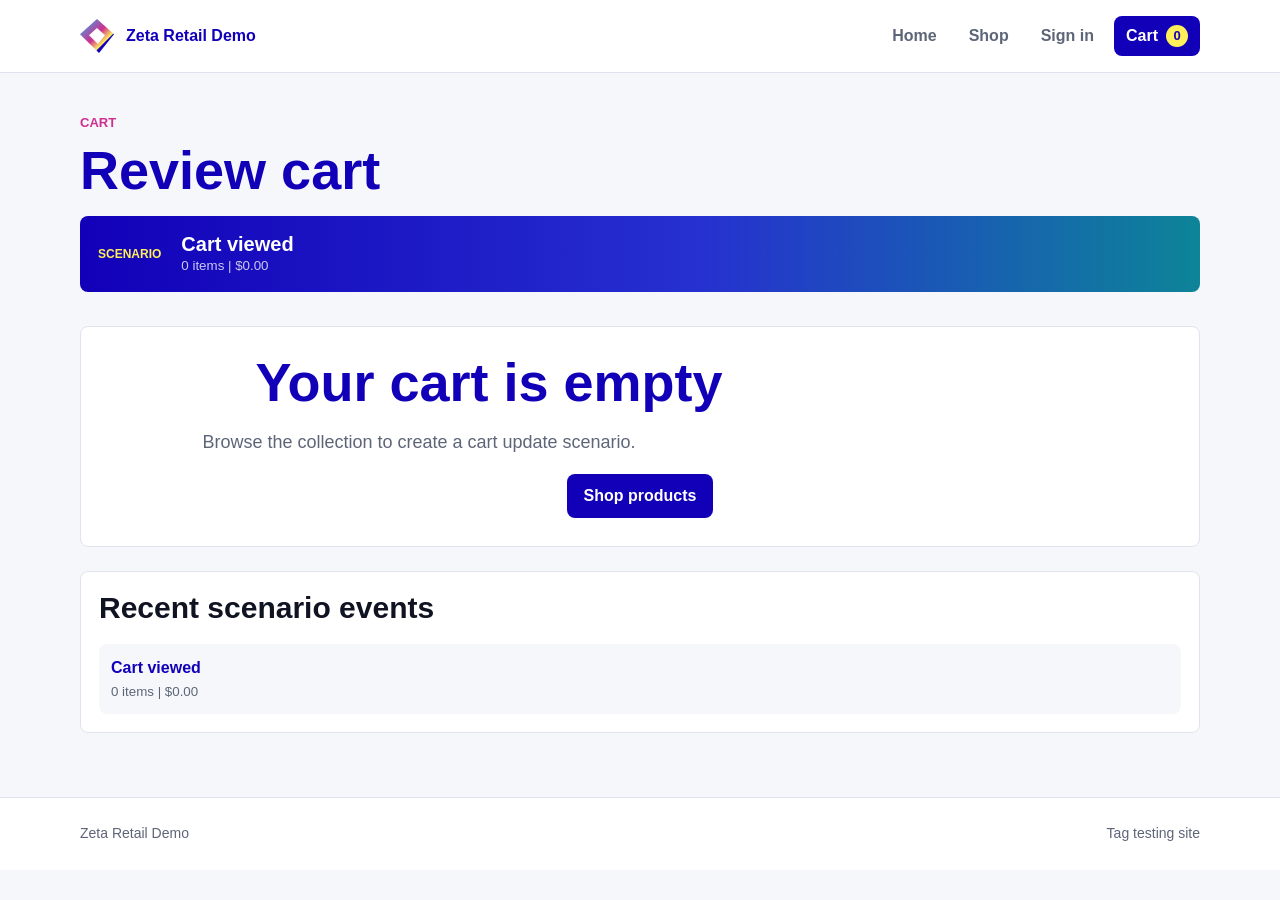
==== cart.html @ b9c67f06 "website_for_testing" ====
<!doctype html>
<html lang="en">
<head>
    <meta charset="utf-8">
    <meta name="viewport" content="width=device-width, initial-scale=1">
    <title>Cart | Zeta Retail Demo</title>
    <link rel="stylesheet" href="assets/styles.css">
</head>
<body data-page="cart">
    <header class="site-header">
        <nav class="nav" aria-label="Main navigation">
            <a class="brand" href="index.html"><span class="brand-mark" aria-hidden="true"></span><span>Zeta Retail Demo</span></a>
            <div class="nav-links">
                <a href="index.html">Home</a>
                <a href="category.html">Shop</a>
                <a class="cart-pill" href="cart.html" aria-current="page">Cart <span data-cart-count>0</span></a>
            </div>
        </nav>
    </header>

    <main class="page">
        <p class="eyebrow">Cart</p>
        <h1>Review cart</h1>

        <section class="scenario-strip" aria-live="polite">
            <span class="label">Scenario</span>
            <div>
                <strong data-scenario>Cart viewed</strong>
                <small data-scenario-detail>Cart</small>
            </div>
        </section>

        <section data-cart-page></section>

        <section class="event-panel">
            <h2>Recent scenario events</h2>
            <div data-event-log></div>
        </section>
    </main>

    <footer class="site-footer">
        <div class="inner">
            <span>Zeta Retail Demo</span>
            <span>Tag testing site</span>
        </div>
    </footer>

    <script async type="text/javascript">
        function zync_call() {
            var z = document.createElement("script");
            var zmpID="client-services-sandbox";

            var z_src = "https://live.rezync.com/sync?c=16b6410431b6374e780104abb0443ca8&p=5de2162ee882e78cdc9a8f4cfa6cb5b6&k=client-services-sandbox-pixel-9154&zmpID="+zmpID;
            z.setAttribute("src", z_src);
            document.body.appendChild(z);
        }

        if (['complete', 'interactive'].indexOf(document.readyState) >= 0) {
            zync_call();
        } else {
            window.addEventListener("DOMContentLoaded", function(){
                zync_call();
            });
        }
    </script>
    <script src="assets/shop.js"></script>
</body>
</html>
---- assets/styles.css ----
:root {
    --zeta-blue: #1200b8;
    --zeta-cyan: #20b7f7;
    --zeta-magenta: #cf2f8f;
    --zeta-yellow: #fff05a;
    --ink: #101322;
    --muted: #5d6578;
    --line: #dfe3ee;
    --surface: #ffffff;
    --soft: #f6f7fb;
    --success: #0f7a4a;
}

* {
    box-sizing: border-box;
}

body {
    margin: 0;
    color: var(--ink);
    background: var(--soft);
    font-family: Arial, Helvetica, sans-serif;
    line-height: 1.5;
}

img {
    display: block;
    max-width: 100%;
}

a {
    color: inherit;
}

.site-header {
    position: sticky;
    top: 0;
    z-index: 10;
    background: rgba(255, 255, 255, 0.96);
    border-bottom: 1px solid var(--line);
}

.nav {
    width: min(1120px, calc(100% - 40px));
    min-height: 72px;
    margin: 0 auto;
    display: flex;
    align-items: center;
    justify-content: space-between;
    gap: 24px;
}

.brand {
    display: inline-flex;
    align-items: center;
    gap: 12px;
    text-decoration: none;
    font-weight: 800;
    color: var(--zeta-blue);
}

.brand-mark {
    width: 34px;
    height: 34px;
    background: linear-gradient(135deg, var(--zeta-cyan), var(--zeta-magenta) 48%, var(--zeta-yellow) 70%, var(--zeta-blue) 71%);
    clip-path: polygon(50% 0, 100% 45%, 56% 100%, 0 45%);
    position: relative;
    flex: 0 0 auto;
}

.brand-mark::after {
    content: "";
    position: absolute;
    inset: 9px;
    background: #fff;
    clip-path: polygon(50% 0, 100% 45%, 56% 100%, 0 45%);
}

.nav-links {
    display: flex;
    align-items: center;
    gap: 8px;
    flex-wrap: wrap;
    justify-content: flex-end;
}

.nav-links a {
    min-height: 40px;
    display: inline-flex;
    align-items: center;
    padding: 0 12px;
    color: var(--muted);
    text-decoration: none;
    font-weight: 700;
    border-radius: 8px;
}

.nav-button {
    min-height: 40px;
    display: inline-flex;
    align-items: center;
    padding: 0 12px;
    color: var(--muted);
    background: transparent;
    border: 0;
    border-radius: 8px;
    font: inherit;
    font-weight: 700;
    cursor: pointer;
}

.nav-button:hover,
.nav-button.is-signed-in {
    color: var(--zeta-blue);
    background: #f0f1ff;
}

.nav-links a:hover,
.nav-links a[aria-current="page"] {
    color: var(--zeta-blue);
    background: #f0f1ff;
}

.cart-pill {
    color: #fff !important;
    background: var(--zeta-blue) !important;
}

.cart-pill span {
    min-width: 22px;
    height: 22px;
    margin-left: 8px;
    display: inline-grid;
    place-items: center;
    color: var(--zeta-blue);
    background: var(--zeta-yellow);
    border-radius: 999px;
    font-size: 13px;
}

.login-menu {
    position: relative;
}

.login-panel {
    position: absolute;
    top: calc(100% + 10px);
    right: 0;
    width: min(320px, calc(100vw - 28px));
    padding: 16px;
    background: #fff;
    border: 1px solid var(--line);
    border-radius: 8px;
    box-shadow: 0 16px 42px rgba(16, 19, 34, 0.16);
}

.login-panel form {
    display: grid;
    gap: 12px;
}

.field-grid.compact {
    grid-template-columns: repeat(2, minmax(0, 1fr));
    gap: 10px;
}

.field-grid.compact label {
    min-width: 0;
    font-size: 13px;
}

.login-panel input,
.checkout-form input {
    width: 100%;
    min-width: 0;
}

.login-panel .button {
    width: 100%;
}

.page {
    width: min(1120px, calc(100% - 40px));
    margin: 0 auto;
    padding: 40px 0 64px;
}

.hero {
    display: grid;
    grid-template-columns: minmax(0, 1fr) minmax(320px, 480px);
    gap: 36px;
    align-items: center;
    padding: 28px 0 40px;
}

.eyebrow {
    margin: 0 0 10px;
    color: var(--zeta-magenta);
    font-size: 13px;
    font-weight: 800;
    text-transform: uppercase;
}

h1,
h2,
h3,
p {
    margin-top: 0;
}

h1 {
    max-width: 760px;
    margin-bottom: 18px;
    color: var(--zeta-blue);
    font-size: 54px;
    line-height: 1.03;
    letter-spacing: 0;
}

h2 {
    margin-bottom: 18px;
    font-size: 30px;
    line-height: 1.2;
    letter-spacing: 0;
}

h3 {
    margin-bottom: 8px;
    font-size: 20px;
    line-height: 1.2;
    letter-spacing: 0;
}

.lead {
    max-width: 620px;
    color: var(--muted);
    font-size: 18px;
}

.hero-actions,
.actions {
    display: flex;
    align-items: center;
    gap: 12px;
    flex-wrap: wrap;
}

.button {
    min-height: 44px;
    display: inline-flex;
    align-items: center;
    justify-content: center;
    gap: 8px;
    padding: 0 16px;
    border: 1px solid transparent;
    border-radius: 8px;
    font: inherit;
    font-weight: 800;
    text-decoration: none;
    cursor: pointer;
}

.button.primary {
    color: #fff;
    background: var(--zeta-blue);
}

.button.secondary {
    color: var(--zeta-blue);
    background: #fff;
    border-color: var(--line);
}

.button.ghost {
    color: var(--zeta-blue);
    background: transparent;
    border-color: var(--line);
}

.button.small {
    min-height: 38px;
    padding: 0 12px;
    font-size: 14px;
}

.hero-media {
    min-height: 360px;
    overflow: hidden;
    border-radius: 8px;
    background: #dfe3ee;
}

.hero-media img {
    width: 100%;
    height: 100%;
    object-fit: cover;
    aspect-ratio: 4 / 3;
}

.scenario-strip {
    display: grid;
    grid-template-columns: auto 1fr;
    gap: 14px 20px;
    align-items: center;
    margin: 0 0 34px;
    padding: 16px 18px;
    color: #fff;
    background: linear-gradient(90deg, var(--zeta-blue), #2630d0 55%, #0d8498);
    border-radius: 8px;
}

.scenario-strip .label {
    color: var(--zeta-yellow);
    font-size: 12px;
    font-weight: 900;
    text-transform: uppercase;
}

.scenario-strip strong {
    display: block;
    font-size: 20px;
    line-height: 1.2;
}

.scenario-strip small {
    display: block;
    color: rgba(255, 255, 255, 0.78);
}

.section-head {
    display: flex;
    justify-content: space-between;
    align-items: end;
    gap: 16px;
    margin: 34px 0 16px;
}

.section-head p {
    margin: 0;
    color: var(--muted);
}

.product-grid {
    display: grid;
    grid-template-columns: repeat(3, minmax(0, 1fr));
    gap: 18px;
}

.product-card {
    overflow: hidden;
    background: var(--surface);
    border: 1px solid var(--line);
    border-radius: 8px;
}

.product-card img {
    width: 100%;
    aspect-ratio: 4 / 3;
    object-fit: cover;
    background: #e8ebf3;
}

.product-card-body {
    padding: 16px;
}

.product-meta {
    margin-bottom: 10px;
    color: var(--muted);
    font-size: 14px;
}

.price {
    color: var(--zeta-blue);
    font-weight: 900;
}

.product-card .actions {
    margin-top: 16px;
    justify-content: space-between;
}

.product-detail {
    display: grid;
    grid-template-columns: minmax(320px, 520px) minmax(0, 1fr);
    gap: 36px;
    align-items: start;
}

.product-detail img {
    width: 100%;
    aspect-ratio: 1 / 1;
    object-fit: cover;
    border-radius: 8px;
    background: #e8ebf3;
}

.detail-panel {
    padding: 24px;
    background: #fff;
    border: 1px solid var(--line);
    border-radius: 8px;
}

.detail-panel h1 {
    font-size: 40px;
}

.option-row {
    display: grid;
    grid-template-columns: 120px 1fr;
    gap: 12px;
    padding: 12px 0;
    border-top: 1px solid var(--line);
}

.option-row span:first-child {
    color: var(--muted);
    font-weight: 700;
}

.cart-layout,
.checkout-layout {
    display: grid;
    grid-template-columns: minmax(0, 1fr) 320px;
    gap: 24px;
    align-items: start;
}

.cart-list,
.summary,
.event-panel,
.receipt,
.empty-state {
    background: #fff;
    border: 1px solid var(--line);
    border-radius: 8px;
}

.cart-row {
    display: grid;
    grid-template-columns: 82px minmax(0, 1fr) 96px 92px;
    gap: 14px;
    align-items: center;
    padding: 16px;
    border-bottom: 1px solid var(--line);
}

.cart-row:last-child {
    border-bottom: 0;
}

.cart-row img {
    width: 82px;
    height: 82px;
    object-fit: cover;
    border-radius: 8px;
}

.cart-row input {
    width: 80px;
    min-height: 40px;
    padding: 0 10px;
    border: 1px solid var(--line);
    border-radius: 8px;
    font: inherit;
}

.summary {
    padding: 18px;
}

.summary-row {
    display: flex;
    justify-content: space-between;
    gap: 16px;
    padding: 10px 0;
    border-bottom: 1px solid var(--line);
}

.summary-row.total {
    border-bottom: 0;
    color: var(--zeta-blue);
    font-size: 20px;
    font-weight: 900;
}

.checkout-form {
    display: grid;
    gap: 14px;
    padding: 20px;
    background: #fff;
    border: 1px solid var(--line);
    border-radius: 8px;
}

.field-grid {
    display: grid;
    grid-template-columns: repeat(2, minmax(0, 1fr));
    gap: 14px;
}

label {
    display: grid;
    gap: 6px;
    color: var(--muted);
    font-weight: 700;
}

input {
    min-height: 44px;
    padding: 0 12px;
    color: var(--ink);
    border: 1px solid var(--line);
    border-radius: 8px;
    font: inherit;
}

.event-panel {
    margin-top: 24px;
    padding: 18px;
}

.event-list {
    display: grid;
    gap: 10px;
}

.event-item {
    display: grid;
    gap: 2px;
    padding: 12px;
    background: var(--soft);
    border-radius: 8px;
}

.event-item strong {
    color: var(--zeta-blue);
}

.event-item small {
    color: var(--muted);
}

.receipt {
    padding: 24px;
}

.receipt h1 {
    color: var(--success);
}

.empty-state {
    padding: 28px;
    text-align: center;
}

.notice {
    margin-top: 16px;
    color: var(--success);
    font-weight: 800;
}

.site-footer {
    border-top: 1px solid var(--line);
    background: #fff;
}

.site-footer .inner {
    width: min(1120px, calc(100% - 40px));
    min-height: 72px;
    margin: 0 auto;
    display: flex;
    align-items: center;
    justify-content: space-between;
    gap: 16px;
    color: var(--muted);
    font-size: 14px;
}

@media (max-width: 860px) {
    .nav,
    .site-footer .inner {
        width: min(100% - 28px, 1120px);
    }

    .page {
        width: min(100% - 28px, 1120px);
        padding-top: 28px;
    }

    .hero,
    .product-detail,
    .cart-layout,
    .checkout-layout {
        grid-template-columns: 1fr;
    }

    h1 {
        font-size: 38px;
    }

    .detail-panel h1 {
        font-size: 34px;
    }

    .product-grid {
        grid-template-columns: repeat(2, minmax(0, 1fr));
    }
}

@media (max-width: 620px) {
    .nav {
        min-height: auto;
        padding: 14px 0;
        align-items: flex-start;
        flex-direction: column;
    }

    .nav-links {
        width: 100%;
        justify-content: flex-start;
    }

    .login-menu {
        position: static;
    }

    .login-panel {
        left: 0;
        right: auto;
        width: min(320px, calc(100vw - 28px));
    }

    .product-grid,
    .field-grid {
        grid-template-columns: 1fr;
    }

    .cart-row {
        grid-template-columns: 72px minmax(0, 1fr);
    }

    .cart-row img {
        width: 72px;
        height: 72px;
    }

    .cart-row .price,
    .cart-row input {
        grid-column: 2;
    }

    .scenario-strip {
        grid-template-columns: 1fr;
    }
}
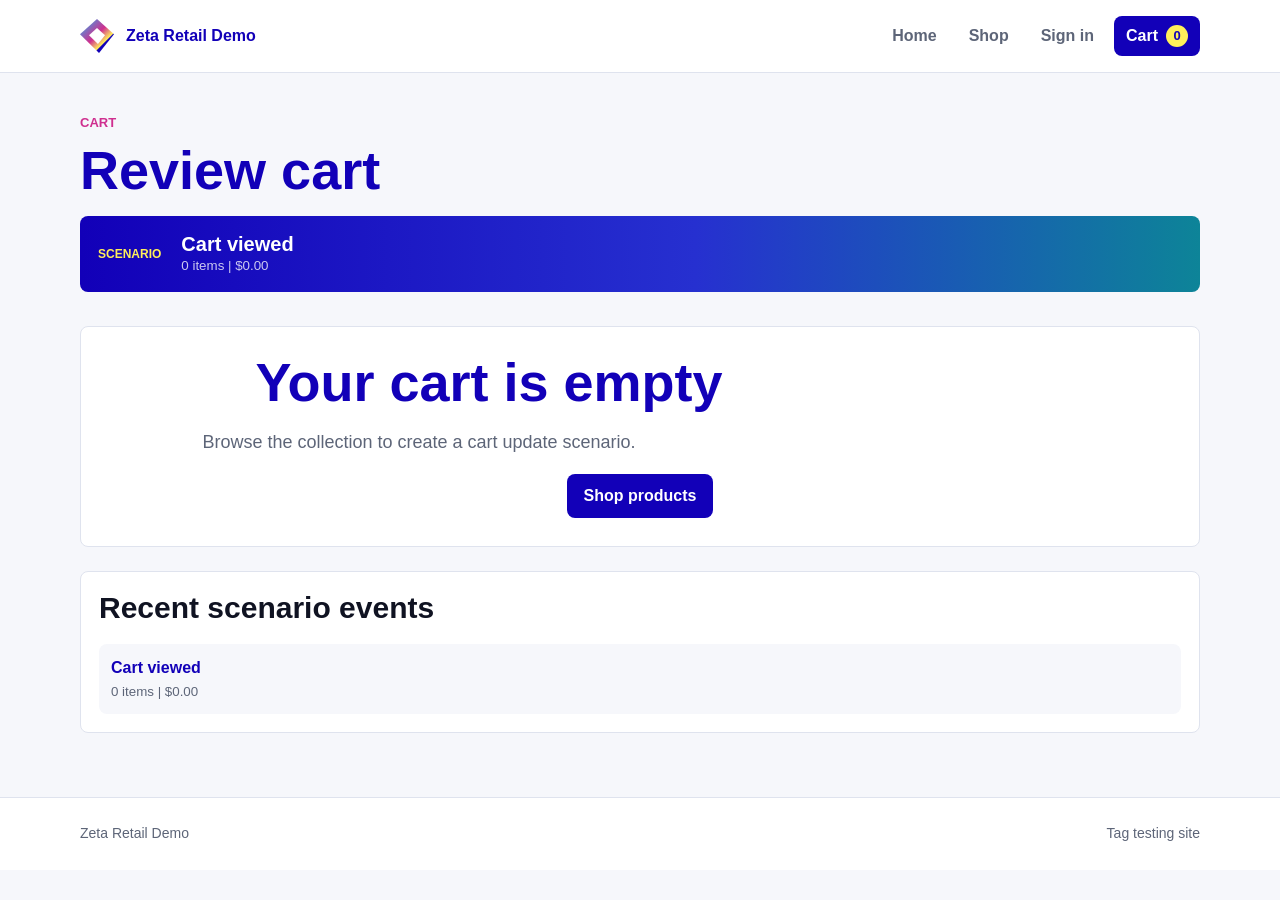
==== commit 260dec3b: "Simplify Zync and p13n demo code" ====
--- a/assets/styles.css
+++ b/assets/styles.css
@@ -15,6 +15,12 @@
     box-sizing: border-box;
 }
 
+html,
+body {
+    min-height: 100%;
+    overflow-y: auto !important;
+}
+
 body {
     margin: 0;
     color: var(--ink);
